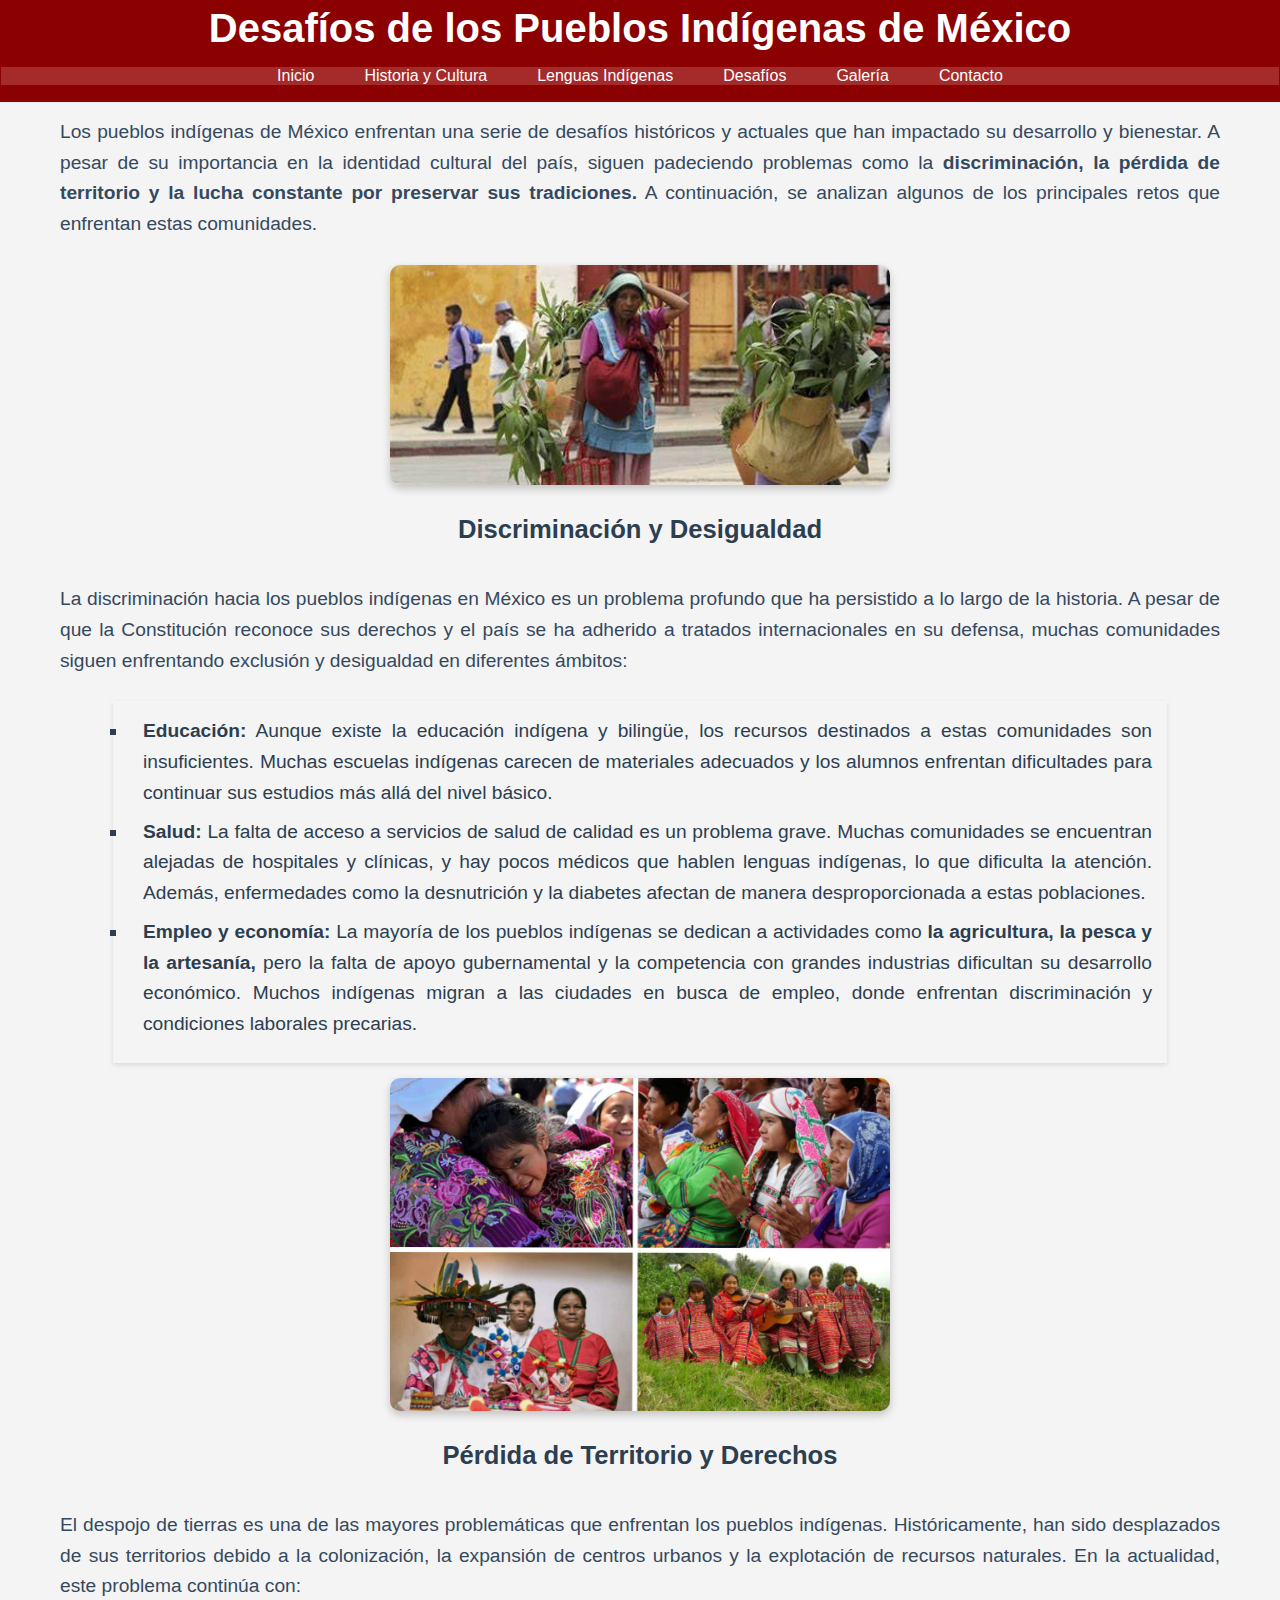
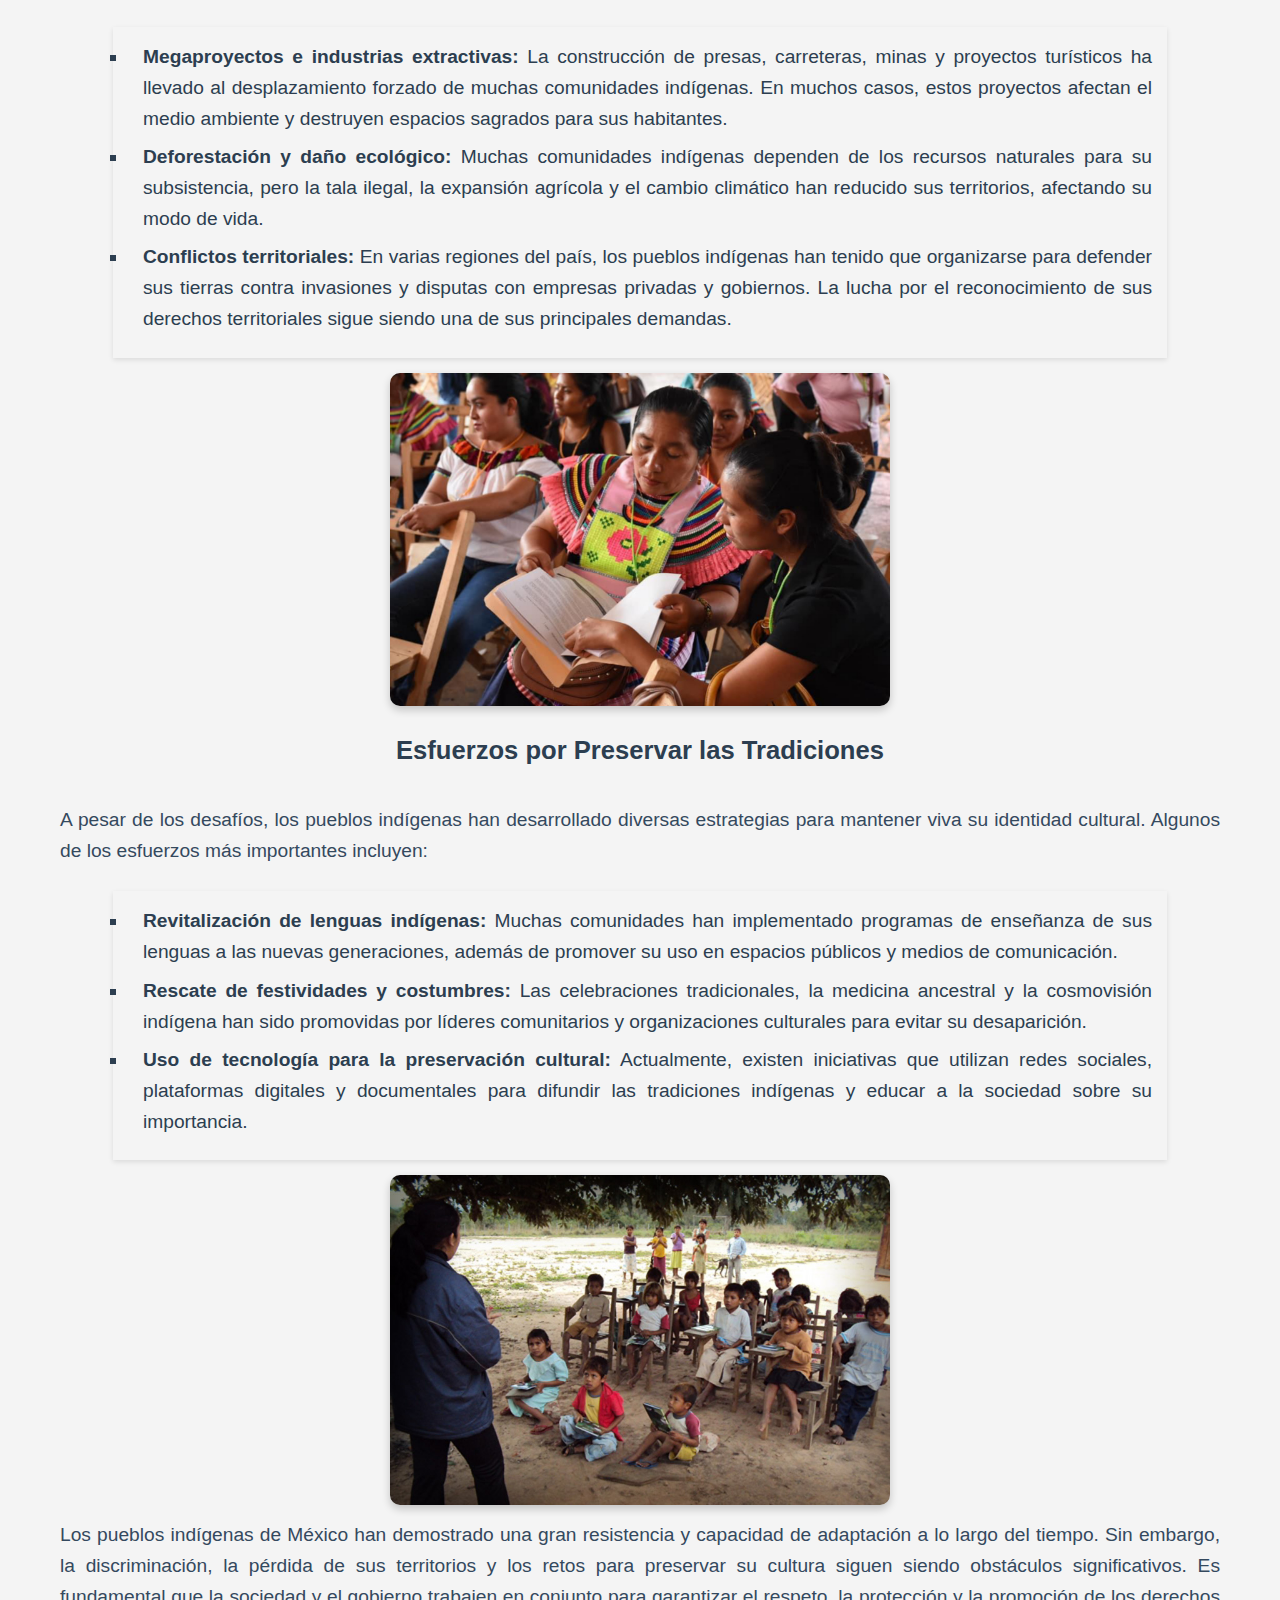
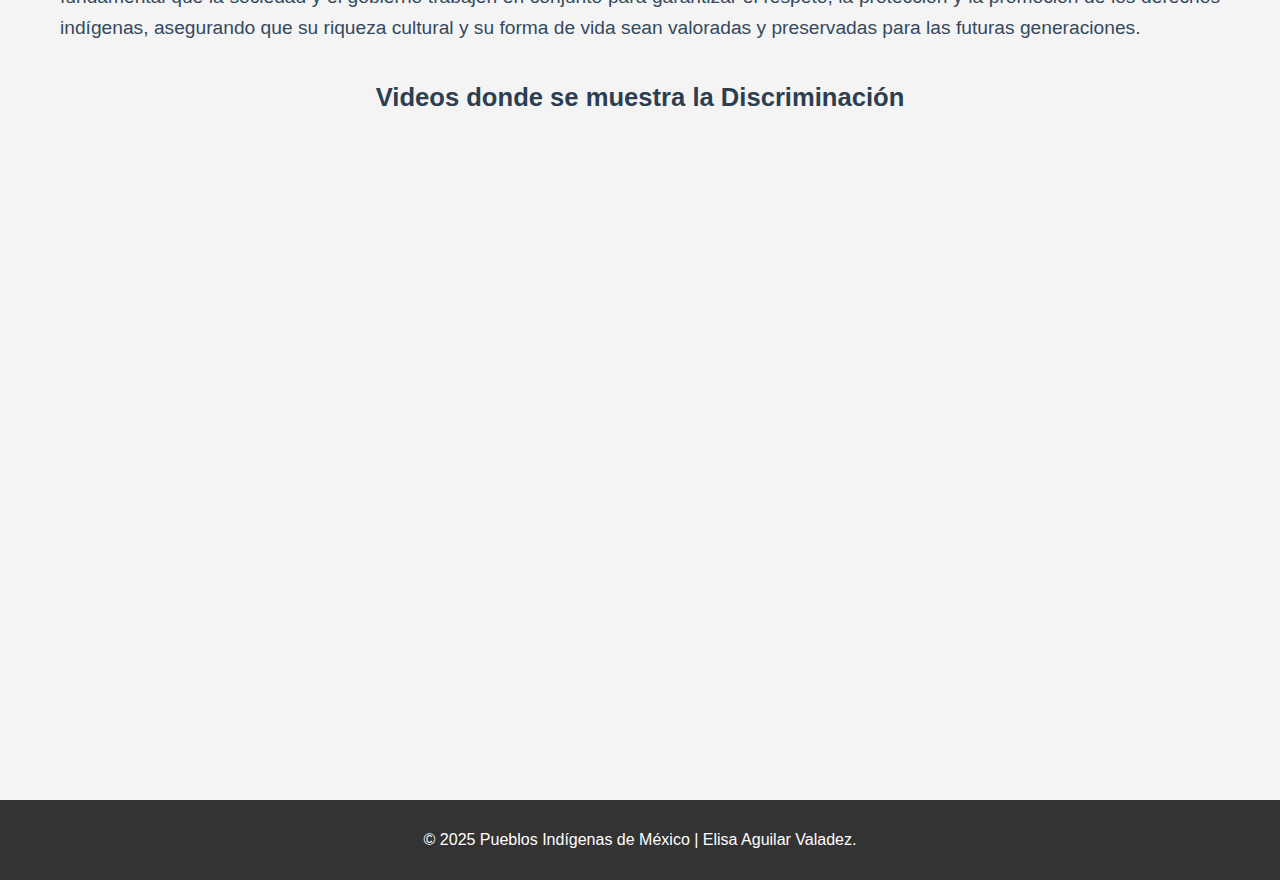
==== desafio.html @ 74c5ba0e "Add files via upload" ====
<!DOCTYPE html>
<html lang="en">
<head>
    <meta charset="UTF-8">
    <meta name="viewport" content="width=device-width, initial-scale=1.0">
    <title>Pueblos Indígenas de México</title>
    <link rel="stylesheet" href="CSS/pueblos.css">
    <link rel="stylesheet" href="CSS/desafio.css">
</head>
<body>
    
    <header><h1>Desafíos de los Pueblos Indígenas de México</h1>
        <nav>
            <ul>
                <!--Menu principal-->
                <li><a href="index.html">Inicio</a></li>
                <li><a href="historia.html">Historia y Cultura</a></li>
                <li><a href="lenguas.html">Lenguas Indígenas</a></li>
                <li><a href="desafio.html">Desafíos</a></li>
                <li><a href="galeria.html">Galería</a></li>
                <li><a href="contacto.html">Contacto</a></li>
            </ul>
        </nav>
    </header>
    <section class="desa">
        <p> Los pueblos indígenas de México enfrentan una serie de desafíos históricos y actuales que han 
            impactado su desarrollo y bienestar. A pesar de su importancia en la identidad cultural del país, 
            siguen padeciendo problemas como la <b>discriminación, la pérdida de territorio y la lucha constante 
            por preservar sus tradiciones.</b> A continuación, se analizan algunos de los principales retos que
            enfrentan estas comunidades.<br></p>

            <img src="img/p1.jpg" alt="desa">

            <h2>Discriminación y Desigualdad</h2>

        <p> La discriminación hacia los pueblos indígenas en México es un problema profundo que ha persistido a 
            lo largo de la historia. A pesar de que la Constitución reconoce sus derechos y el país se ha adherido 
            a tratados internacionales en su defensa, muchas comunidades siguen enfrentando exclusión y desigualdad 
            en diferentes ámbitos:<br> </p>

            <ul>
                <li><b>Educación:</b> Aunque existe la educación indígena y bilingüe, los recursos destinados a estas 
                    comunidades son insuficientes. Muchas escuelas indígenas carecen de materiales adecuados y los 
                    alumnos enfrentan dificultades para continuar sus estudios más allá del nivel básico.</li>
                <li><b>Salud:</b> La falta de acceso a servicios de salud de calidad es un problema grave. 
                    Muchas comunidades se encuentran alejadas de hospitales y clínicas, y hay pocos médicos que 
                    hablen lenguas indígenas, lo que dificulta la atención. Además, enfermedades como la 
                    desnutrición y la diabetes afectan de manera desproporcionada a estas poblaciones.</li>
                <li><b>Empleo y economía:</b> La mayoría de los pueblos indígenas se dedican a actividades como 
                    <b>la agricultura, la pesca y la artesanía,</b> pero la falta de apoyo gubernamental y la 
                    competencia con grandes industrias dificultan su desarrollo económico. Muchos indígenas 
                    migran a las ciudades en busca de empleo, donde enfrentan discriminación y condiciones 
                    laborales precarias.</li>
            </ul>
            <img src="img/p2.jpg" alt="desa">

            <h2>Pérdida de Territorio y Derechos</h2>

            <p> El despojo de tierras es una de las mayores problemáticas que enfrentan los pueblos indígenas. 
                Históricamente, han sido desplazados de sus territorios debido a la colonización, la expansión de 
                centros urbanos y la explotación de recursos naturales. En la actualidad, este problema continúa con:</p>

            <ul>
                <li><b>Megaproyectos e industrias extractivas:</b> La construcción de presas, carreteras, minas y 
                    proyectos turísticos ha llevado al desplazamiento forzado de muchas comunidades indígenas. 
                    En muchos casos, estos proyectos afectan el medio ambiente y destruyen espacios sagrados 
                    para sus habitantes.</li>
                <li><b>Deforestación y daño ecológico:</b> Muchas comunidades indígenas dependen de los recursos 
                    naturales para su subsistencia, pero la tala ilegal, la expansión agrícola y el cambio climático 
                    han reducido sus territorios, afectando su modo de vida.</li>
                <li><b>Conflictos territoriales:</b> En varias regiones del país, los pueblos indígenas han tenido 
                    que organizarse para defender sus tierras contra invasiones y disputas con empresas privadas y 
                    gobiernos. La lucha por el reconocimiento de sus derechos territoriales sigue siendo una de sus 
                    principales demandas.</li>
            </ul>
            <img src="img/p3.jpg" alt="desa">

            <h2>Esfuerzos por Preservar las Tradiciones</h2>
            <p>A pesar de los desafíos, los pueblos indígenas han desarrollado diversas estrategias para mantener 
                viva su identidad cultural. Algunos de los esfuerzos más importantes incluyen:</p>

                <ul>
                    <li><b>Revitalización de lenguas indígenas:</b> Muchas comunidades han implementado programas de 
                        enseñanza de sus lenguas a las nuevas generaciones, además de promover su uso en espacios 
                        públicos y medios de comunicación.</li>
                    <li><b>Rescate de festividades y costumbres:</b> Las celebraciones tradicionales, la medicina 
                        ancestral y la cosmovisión indígena han sido promovidas por líderes comunitarios y 
                        organizaciones culturales para evitar su desaparición.</li>
                    <li><b>Uso de tecnología para la preservación cultural:</b> Actualmente, existen iniciativas que 
                        utilizan redes sociales, plataformas digitales y documentales para difundir las tradiciones 
                        indígenas y educar a la sociedad sobre su importancia.</li>
                </ul>
                <img src="img/p4.jpg" alt="desa">

                <p>Los pueblos indígenas de México han demostrado una gran resistencia y capacidad de adaptación a lo 
                    largo del tiempo. Sin embargo, la discriminación, la pérdida de sus territorios y los retos para 
                    preservar su cultura siguen siendo obstáculos significativos. Es fundamental que la sociedad y el 
                    gobierno trabajen en conjunto para garantizar el respeto, la protección y la promoción de los 
                    derechos indígenas, asegurando que su riqueza cultural y su forma de vida sean valoradas y 
                    preservadas para las futuras generaciones.</p>

                    <h2>Videos donde se muestra la Discriminación</h2>

                    <iframe width="520" height="315" src="https://www.youtube.com/embed/oWVVikvWLcI?si=p69uFl2svA_QIU6K" title="YouTube video player" frameborder="0" allow="accelerometer; autoplay; clipboard-write; encrypted-media; gyroscope; picture-in-picture; web-share" referrerpolicy="strict-origin-when-cross-origin" allowfullscreen></iframe>
                    <iframe width="520" height="315" src="https://www.youtube.com/embed/SRAVGx5Swho?si=bGFqHekCNsuY0m6p" title="YouTube video player" frameborder="0" allow="accelerometer; autoplay; clipboard-write; encrypted-media; gyroscope; picture-in-picture; web-share" referrerpolicy="strict-origin-when-cross-origin" allowfullscreen></iframe>
                    <iframe width="520" height="315" src="https://www.youtube.com/embed/bl9viILCREM?si=0ughED6YugIX1_Kp" title="YouTube video player" frameborder="0" allow="accelerometer; autoplay; clipboard-write; encrypted-media; gyroscope; picture-in-picture; web-share" referrerpolicy="strict-origin-when-cross-origin" allowfullscreen></iframe>
                </section>

    <footer>
        <p>&copy; 2025 Pueblos Indígenas de México | Elisa Aguilar Valadez.</p>
    </footer>

</body>
</html>
---- CSS/pueblos.css ----
/* Estilos generales del cuerpo de la página */
body {
    font-family: Arial, sans-serif; /* Define la fuente del texto */
    margin: 0; /* Elimina el margen exterior */
    padding: 0; /* Elimina el relleno interior */
    background-color: #f4f4f4; /* Establece el color de fondo */
    color: #333; /* Define el color del texto */
    
}
.cursiva{
    font-style: italic; /* Texto en cursiva */
    font-size: 1.2em; /* Define el tamaño de la fuente */
}

/* Estilos para los encabezados */
h1 {
    text-align: center; /* Centra el texto */
    font-size: 2.5em; /* Define el tamaño de la fuente */
    color: white; 
    margin-top: 5px; 
    margin-bottom: 5px;
}

h2 {
    text-align: center;
    color: #2c3e50; 
    font-size: 1.6em; /* Define el tamaño de la fuente */
    margin-top: 5px; /* Añade un margen superior */
    margin-bottom: 0%;
    margin: 30px;
}

/* Estilos para el encabezado */
header {
    background: #8B0000; /* Define el color de fondo */
    color: white; 
    text-align: center; 
    padding: 1px; /* Añade un espacio interno */
}

/* Estilos para la barra de navegación */
nav ul {
    display: flex; /* Usa flexbox para alinear los elementos */
    justify-content: center; /* Centra los elementos de la lista */
    list-style: none; /* Elimina los estilos de lista */
    padding: 0; /* Elimina el relleno */
    background: #A52A2A; /* Define el color de fondo */
}

nav ul li {
    margin: 0 20px; /* Agrega un margen entre los elementos */
}

nav ul li a {
    color: white; 
    text-decoration: none; /* Elimina el subrayado del enlace */
    padding: 5px; 
}

nav ul li a:hover {
    background: #800000; /* Cambia el color de fondo al pasar el cursor */
}

/* Estilos para la imagen de introducción */
.intro img {
    display: block; /* Hace que la imagen sea un bloque */
    height: 600px;  /* Define la altura de la imagen */
    width: 90%;    /* Establece el ancho al 100% */
    border-radius: 10px; /* Redondea las esquinas */
    box-shadow: 0px 4px 8px rgba(0, 0, 0, 0.2); /* Agrega una sombra */
    margin: 0 auto; /* Centra la imagen */
    margin-top: 15px;
   
}
.mapa {
    width: 100%;
    max-width: 600px; /* Ajusta el tamaño del mapa */
    display: block;
    margin: 0 auto;
}

.intro p{
    font-family: Arial, sans-serif; /* Define la fuente del texto */
    text-align: justify; /* Justifica el texto */
    color: #34495e; /* Define el color del texto */
    font-size: 1.2em; /* Define el tamaño de la fuente */
    margin: 50px; /* Agrega margen */
    margin-top: 5px;
    margin-bottom: 15px;
    line-height: 1.6; /* Ajusta la altura de línea */
    padding: 10px; /* Agrega espacio interno */
}

/* Sección de destacados */
.destacados {
    text-align: center; /* Centra el texto */
    padding: 20px; /* Agrega espacio interno */
    margin: 20px;
    margin-bottom: 0%;
}

.destacados .grid {
    display: flex; /* Usa flexbox */
    justify-content: center; /* Centra los elementos */
    flex-wrap: wrap; /* Permite que los elementos se envuelvan en varias líneas */
}

.destacados a {
    text-decoration: none; /* Elimina el subrayado */
    background: #8B0000; /* Define el color de fondo */
    color: white; /* Establece el color del texto */
    padding: 15px; /* Agrega relleno */
    margin: 10px; /* Agrega margen alrededor del botón */
    border-radius: 5px; /* Redondea las esquinas */
}

/* Estilos para el pie de página */
footer {
    text-align: center; /* Centra el texto */
    padding: 15px; /* Agrega espacio interno */
    background: #333; /* Define el color de fondo */
    color: white; /* Establece el color del texto */
    margin-top: 20px; /* Agrega margen superior */
}
---- CSS/desafio.css ----
/* Estilos para la sección de problemas */

.desa p {
    font-family: Arial, sans-serif; /* Define la fuente del texto */
    text-align: justify; /* Justifica el texto */
    color: #34495e; /* Define el color del texto */
    font-size: 1.2em; /* Define el tamaño de la fuente */
    margin: 50px; /* Agrega margen */
    margin-top: 5px;
    margin-bottom: 15px;
    line-height: 1.6; /* Ajusta la altura de línea */
    padding: 10px; /* Agrega espacio interno */   
}

.desa img {
    display: block; /* Hace que la imagen sea un bloque */
    width: 80%; /* Ajusta el ancho */
    max-width: 500px; /* Define el tamaño máximo */
    border-radius: 10px; /* Redondea las esquinas */
    box-shadow: 0px 4px 8px rgba(0, 0, 0, 0.2); /* Agrega una sombra */
    margin: 0 auto; /* Centra la imagen */
    margin-top: 15px;
}

.desa ul {
    font-family: Arial, sans-serif; /* Fuente */
    text-align: justify; /* Mejor alineación para listas */
    color: #2c3e50; /* Color más oscuro para mejor contraste */
    font-size: 1.2em; /* Ajusta ligeramente el tamaño */
    margin: 10px auto; /* Reduce el margen lateral y lo centra */
    padding: 15px; /* Agrega más espacio interno *
    border-radius: 8px; /* Bordes redondeados */
    box-shadow: 0 2px 5px rgba(0, 0, 0, 0.1); /* Sombra ligera */
    width: 80%; /* Controla el ancho */
    line-height: 1.6; /
}

/* Estilos para los elementos de la lista */
.desa ul li {
    margin-bottom: 8px; /* Espaciado entre elementos */
    padding-left: 15px; /* Desplazamiento para alineación */
    list-style: square; /* Cambia el tipo de viñeta */
}
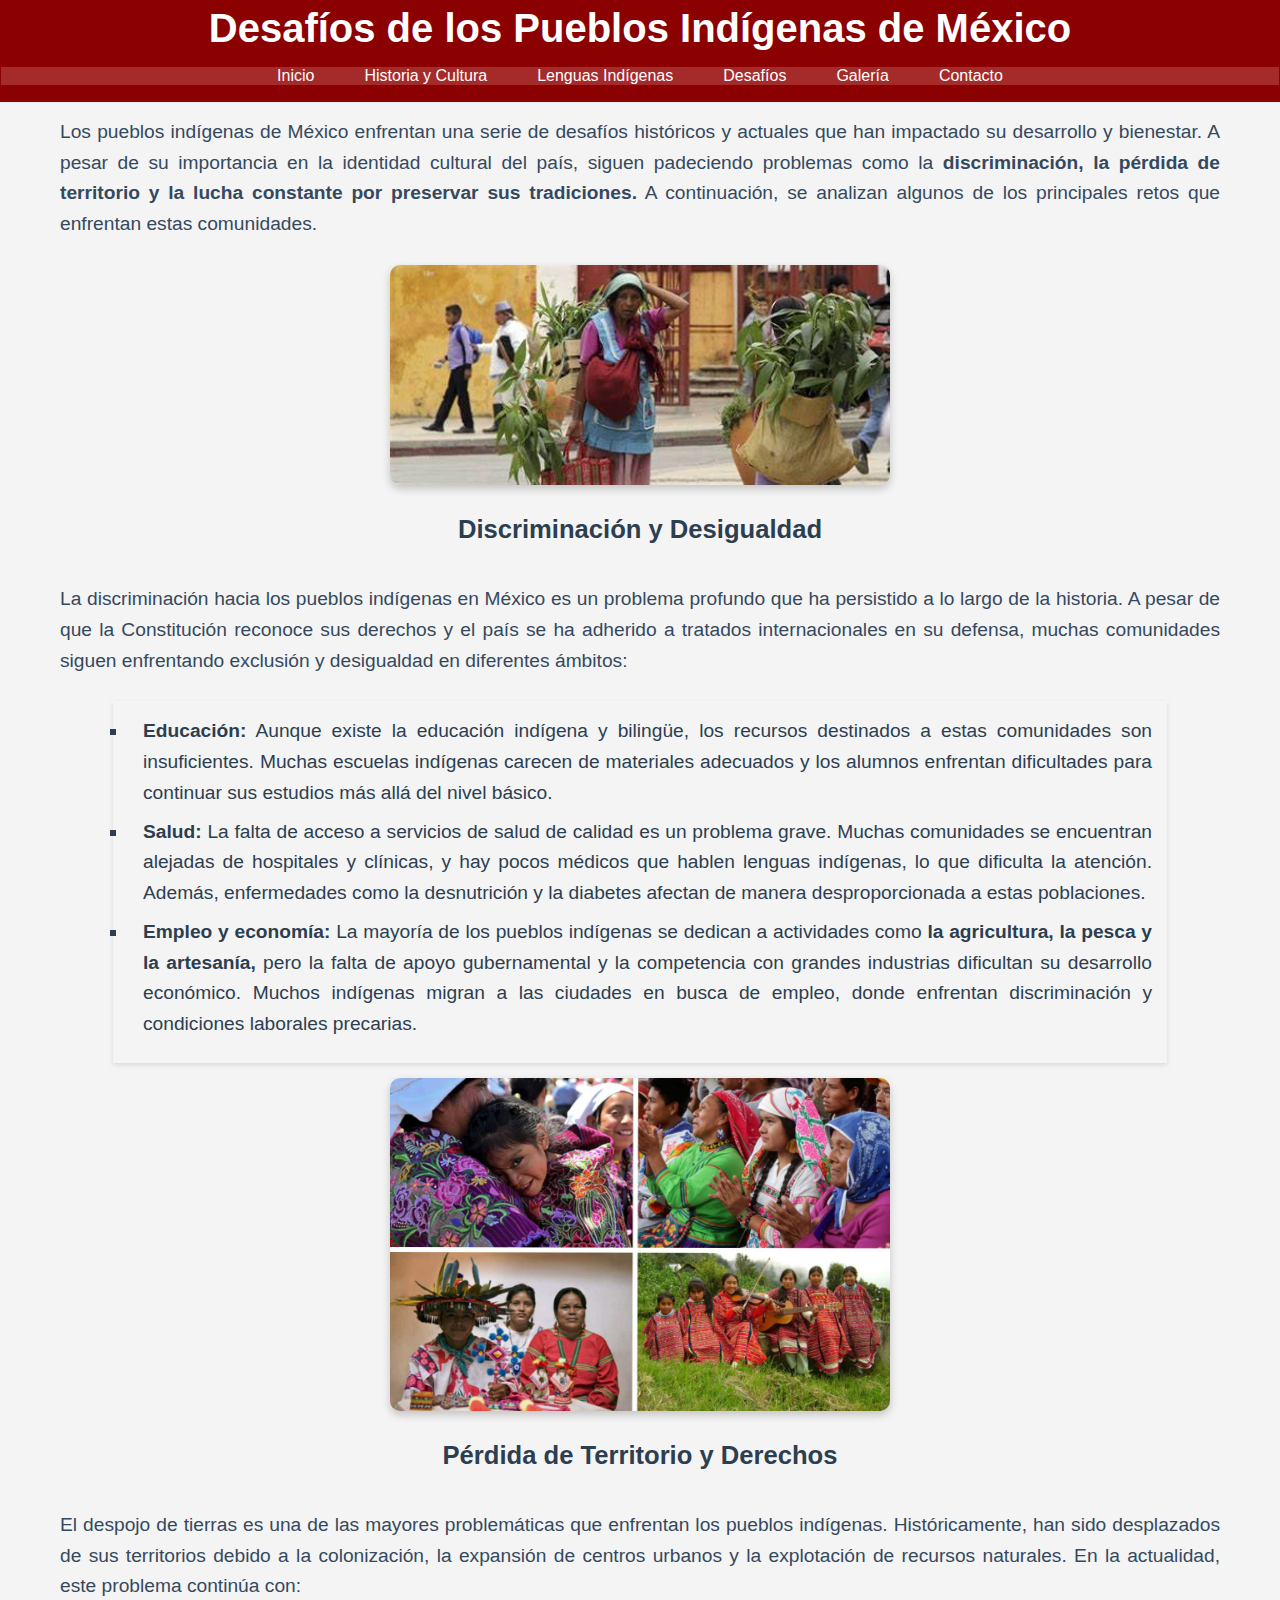
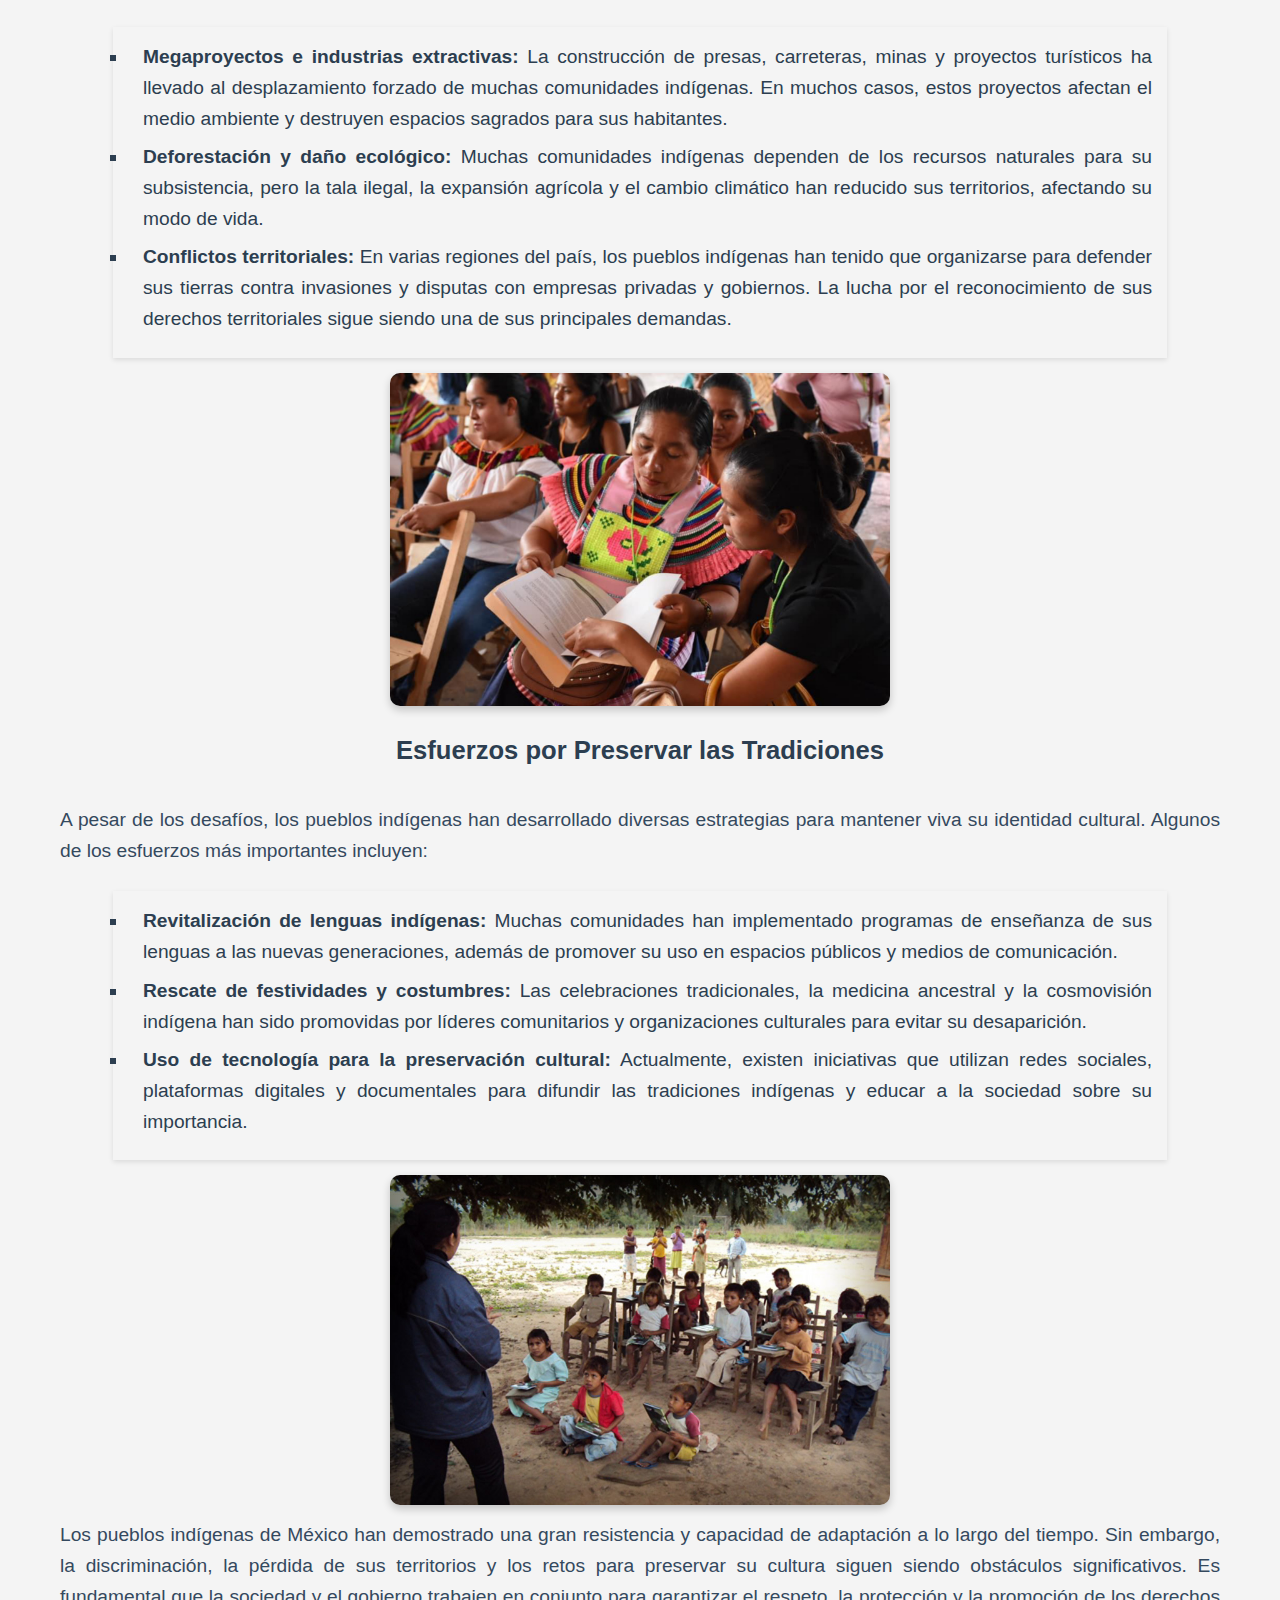
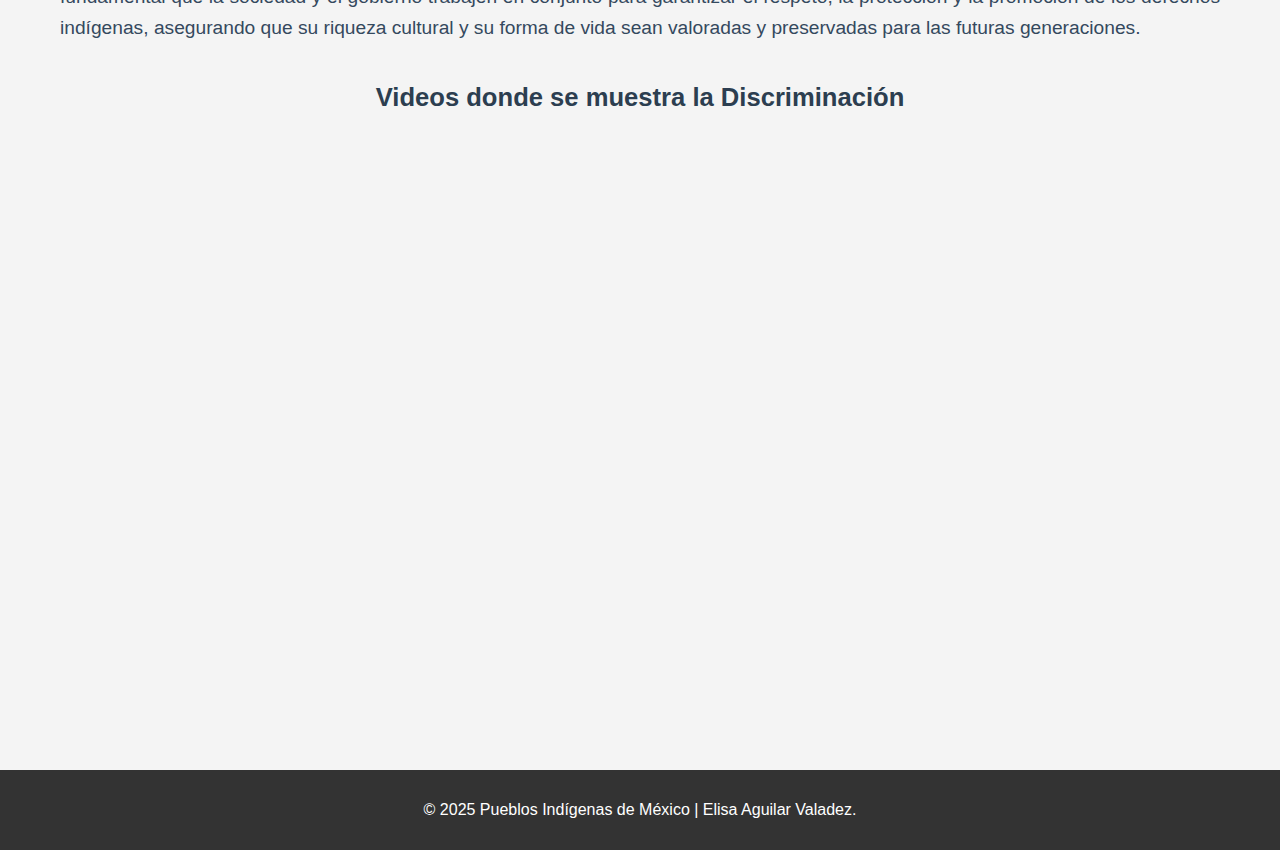
==== commit 91fd249b: "Update desafio.html" ====
--- a/desafio.html
+++ b/desafio.html
@@ -101,9 +101,9 @@
 
                     <h2>Videos donde se muestra la Discriminación</h2>
 
-                    <iframe width="520" height="315" src="https://www.youtube.com/embed/oWVVikvWLcI?si=p69uFl2svA_QIU6K" title="YouTube video player" frameborder="0" allow="accelerometer; autoplay; clipboard-write; encrypted-media; gyroscope; picture-in-picture; web-share" referrerpolicy="strict-origin-when-cross-origin" allowfullscreen></iframe>
-                    <iframe width="520" height="315" src="https://www.youtube.com/embed/SRAVGx5Swho?si=bGFqHekCNsuY0m6p" title="YouTube video player" frameborder="0" allow="accelerometer; autoplay; clipboard-write; encrypted-media; gyroscope; picture-in-picture; web-share" referrerpolicy="strict-origin-when-cross-origin" allowfullscreen></iframe>
-                    <iframe width="520" height="315" src="https://www.youtube.com/embed/bl9viILCREM?si=0ughED6YugIX1_Kp" title="YouTube video player" frameborder="0" allow="accelerometer; autoplay; clipboard-write; encrypted-media; gyroscope; picture-in-picture; web-share" referrerpolicy="strict-origin-when-cross-origin" allowfullscreen></iframe>
+                    <iframe width="500" height="300" src="https://www.youtube.com/embed/oWVVikvWLcI?si=p69uFl2svA_QIU6K" title="YouTube video player" frameborder="0" allow="accelerometer; autoplay; clipboard-write; encrypted-media; gyroscope; picture-in-picture; web-share" referrerpolicy="strict-origin-when-cross-origin" allowfullscreen></iframe>
+                    <iframe width="500" height="300" src="https://www.youtube.com/embed/SRAVGx5Swho?si=bGFqHekCNsuY0m6p" title="YouTube video player" frameborder="0" allow="accelerometer; autoplay; clipboard-write; encrypted-media; gyroscope; picture-in-picture; web-share" referrerpolicy="strict-origin-when-cross-origin" allowfullscreen></iframe>
+                    <iframe width="500" height="300" src="https://www.youtube.com/embed/bl9viILCREM?si=0ughED6YugIX1_Kp" title="YouTube video player" frameborder="0" allow="accelerometer; autoplay; clipboard-write; encrypted-media; gyroscope; picture-in-picture; web-share" referrerpolicy="strict-origin-when-cross-origin" allowfullscreen></iframe>
                 </section>
 
     <footer>
@@ -111,4 +111,4 @@
     </footer>
 
 </body>
-</html>+</html>
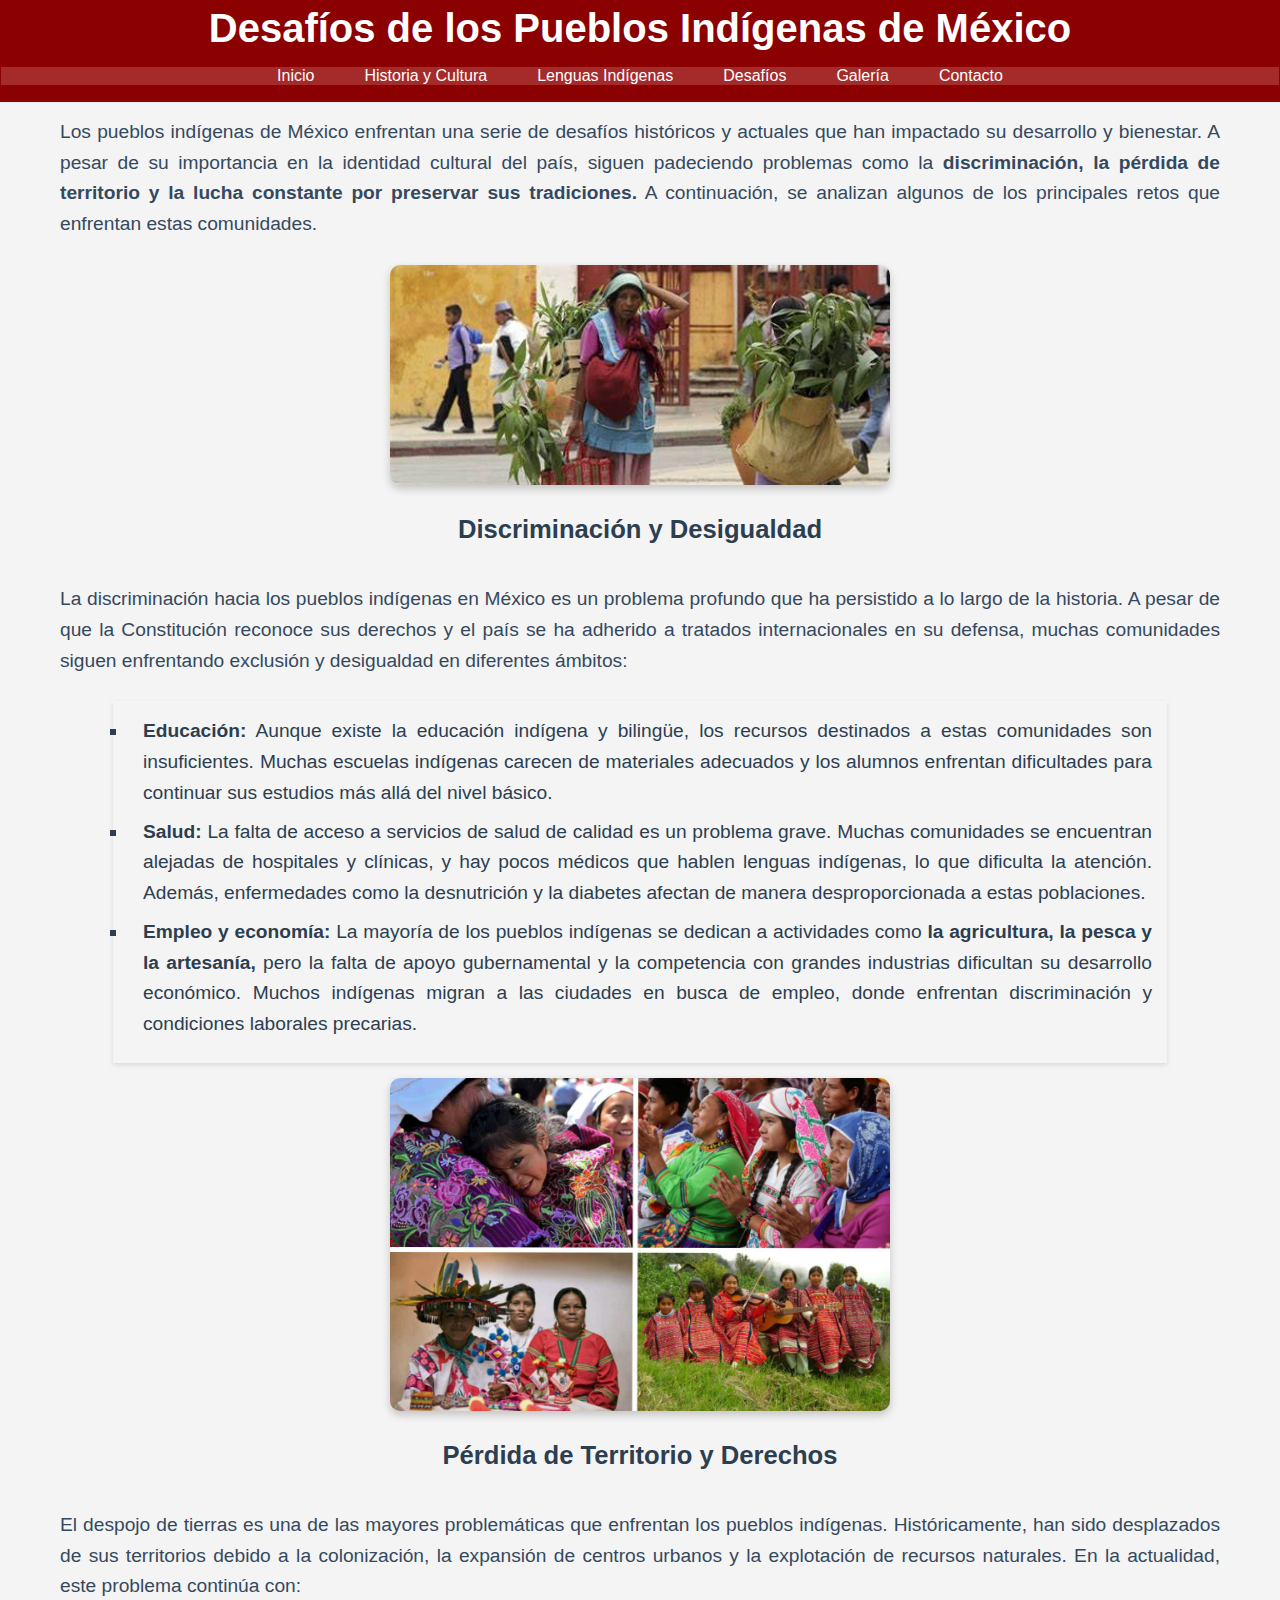
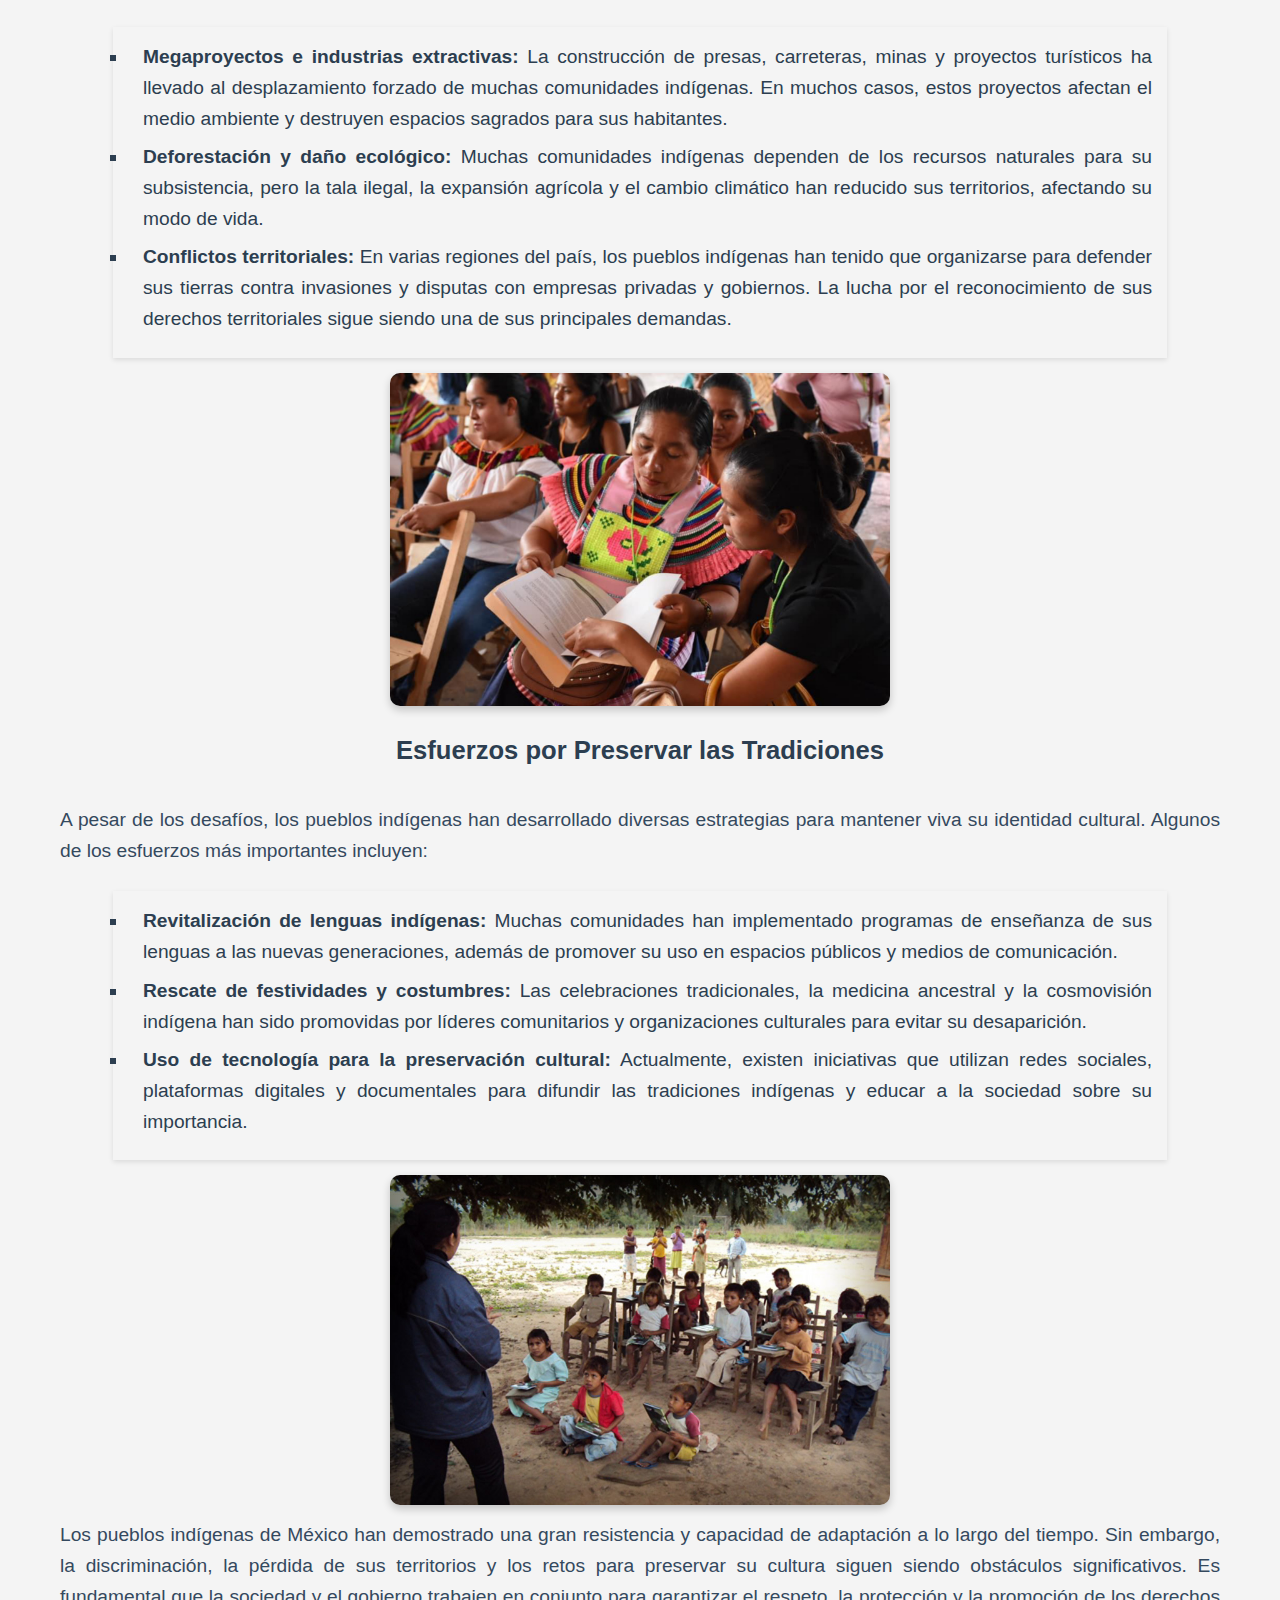
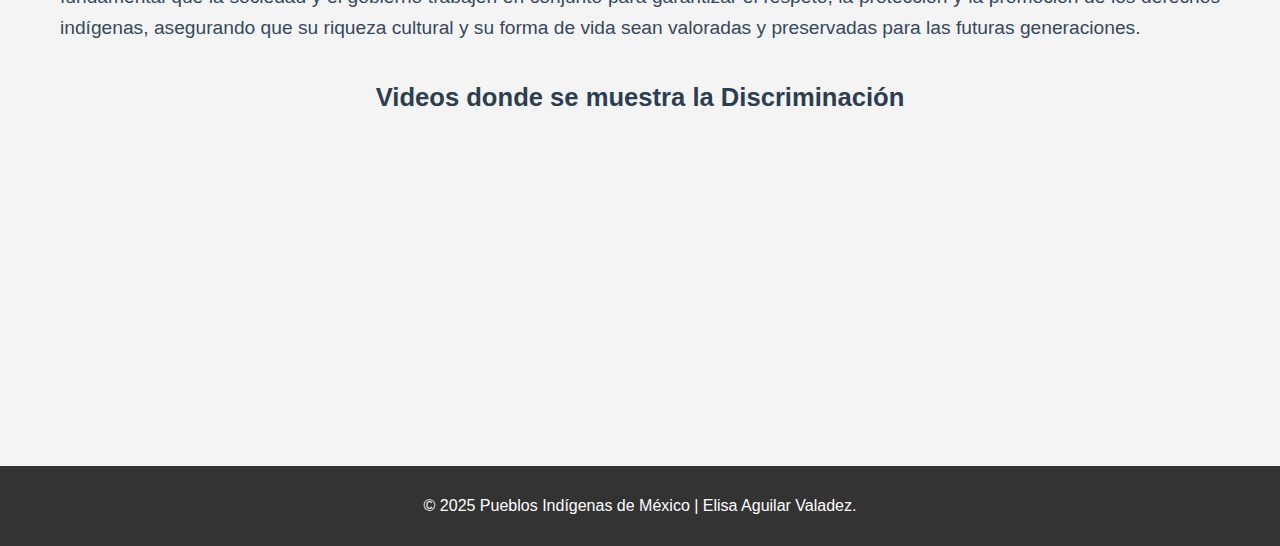
==== commit c585cb3b: "Update desafio.html" ====
--- a/desafio.html
+++ b/desafio.html
@@ -101,9 +101,9 @@
 
                     <h2>Videos donde se muestra la Discriminación</h2>
 
-                    <iframe width="500" height="300" src="https://www.youtube.com/embed/oWVVikvWLcI?si=p69uFl2svA_QIU6K" title="YouTube video player" frameborder="0" allow="accelerometer; autoplay; clipboard-write; encrypted-media; gyroscope; picture-in-picture; web-share" referrerpolicy="strict-origin-when-cross-origin" allowfullscreen></iframe>
-                    <iframe width="500" height="300" src="https://www.youtube.com/embed/SRAVGx5Swho?si=bGFqHekCNsuY0m6p" title="YouTube video player" frameborder="0" allow="accelerometer; autoplay; clipboard-write; encrypted-media; gyroscope; picture-in-picture; web-share" referrerpolicy="strict-origin-when-cross-origin" allowfullscreen></iframe>
-                    <iframe width="500" height="300" src="https://www.youtube.com/embed/bl9viILCREM?si=0ughED6YugIX1_Kp" title="YouTube video player" frameborder="0" allow="accelerometer; autoplay; clipboard-write; encrypted-media; gyroscope; picture-in-picture; web-share" referrerpolicy="strict-origin-when-cross-origin" allowfullscreen></iframe>
+                    <iframe width="30%" height="300" src="https://www.youtube.com/embed/oWVVikvWLcI?si=p69uFl2svA_QIU6K" title="YouTube video player" frameborder="0" allow="accelerometer; autoplay; clipboard-write; encrypted-media; gyroscope; picture-in-picture; web-share" referrerpolicy="strict-origin-when-cross-origin" allowfullscreen></iframe>
+                    <iframe width="30%" height="300" src="https://www.youtube.com/embed/SRAVGx5Swho?si=bGFqHekCNsuY0m6p" title="YouTube video player" frameborder="0" allow="accelerometer; autoplay; clipboard-write; encrypted-media; gyroscope; picture-in-picture; web-share" referrerpolicy="strict-origin-when-cross-origin" allowfullscreen></iframe>
+                    <iframe width="30%" height="300" src="https://www.youtube.com/embed/bl9viILCREM?si=0ughED6YugIX1_Kp" title="YouTube video player" frameborder="0" allow="accelerometer; autoplay; clipboard-write; encrypted-media; gyroscope; picture-in-picture; web-share" referrerpolicy="strict-origin-when-cross-origin" allowfullscreen></iframe>
                 </section>
 
     <footer>
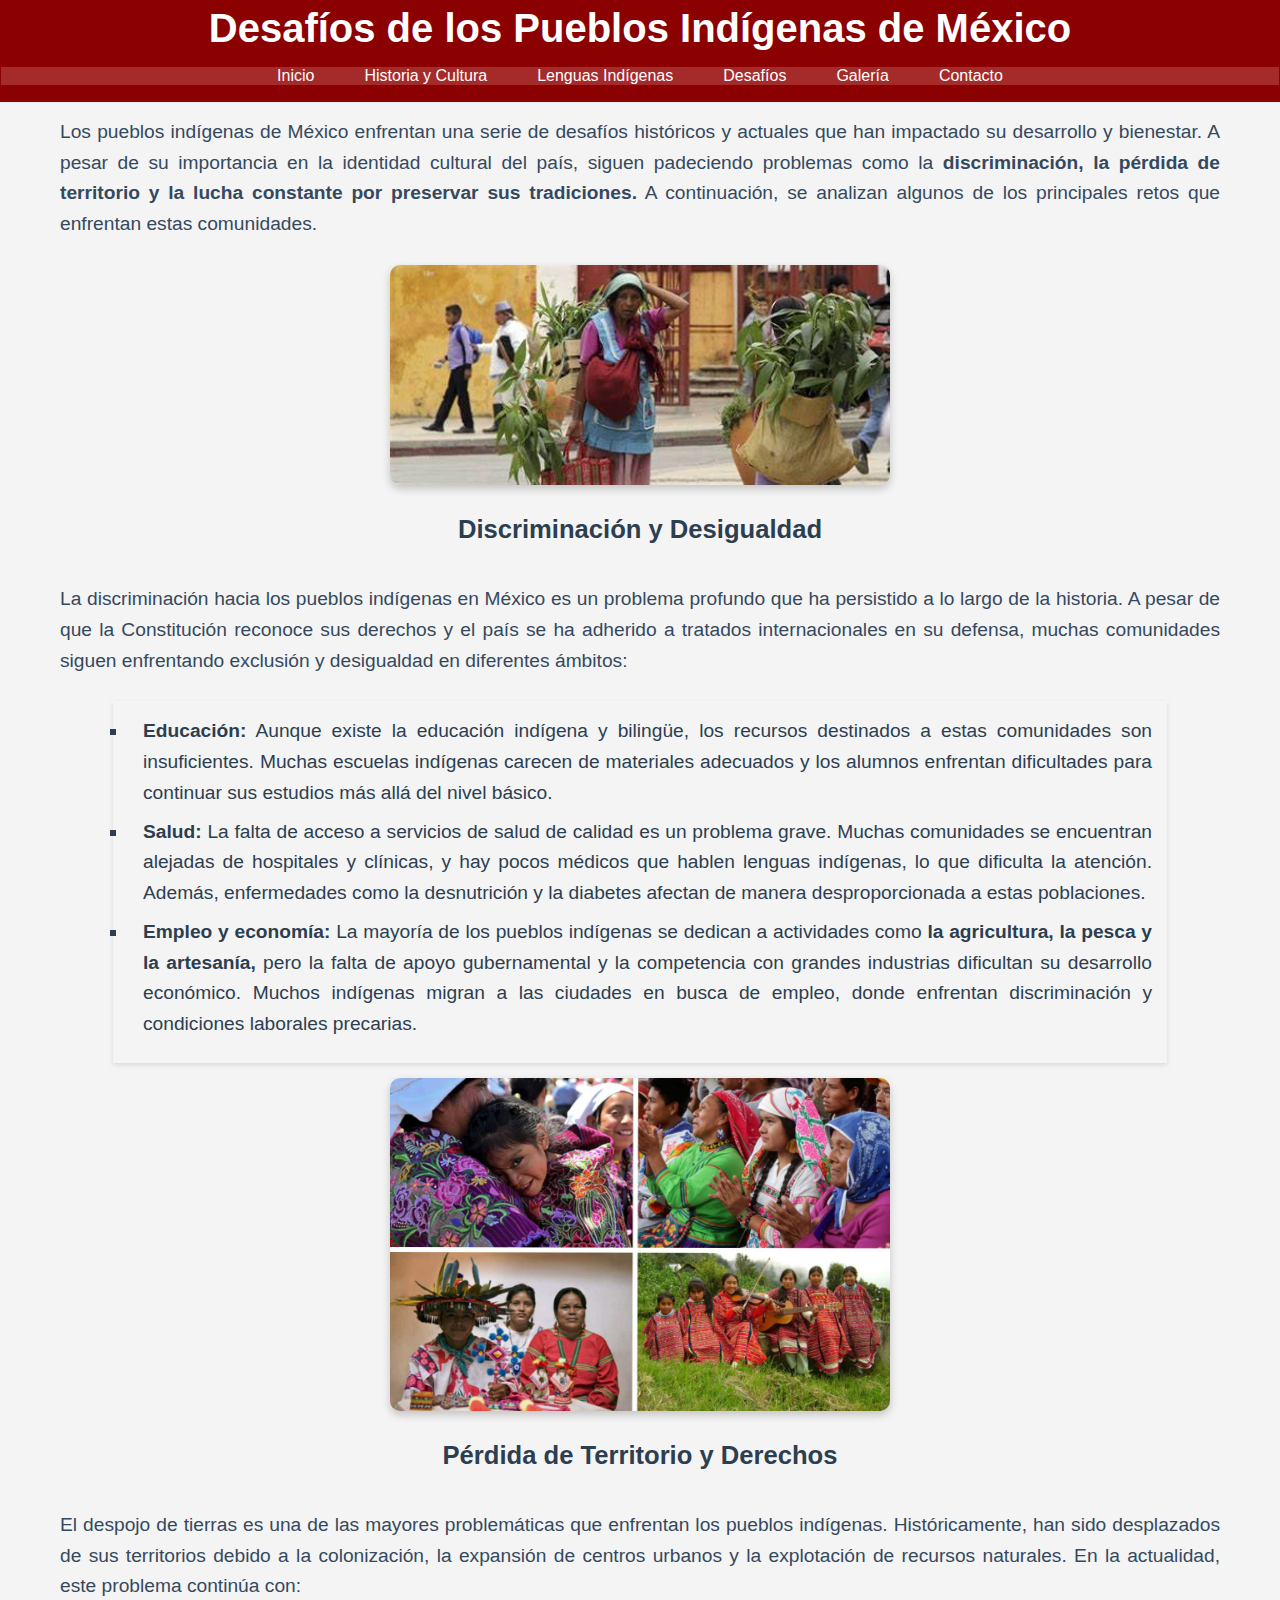
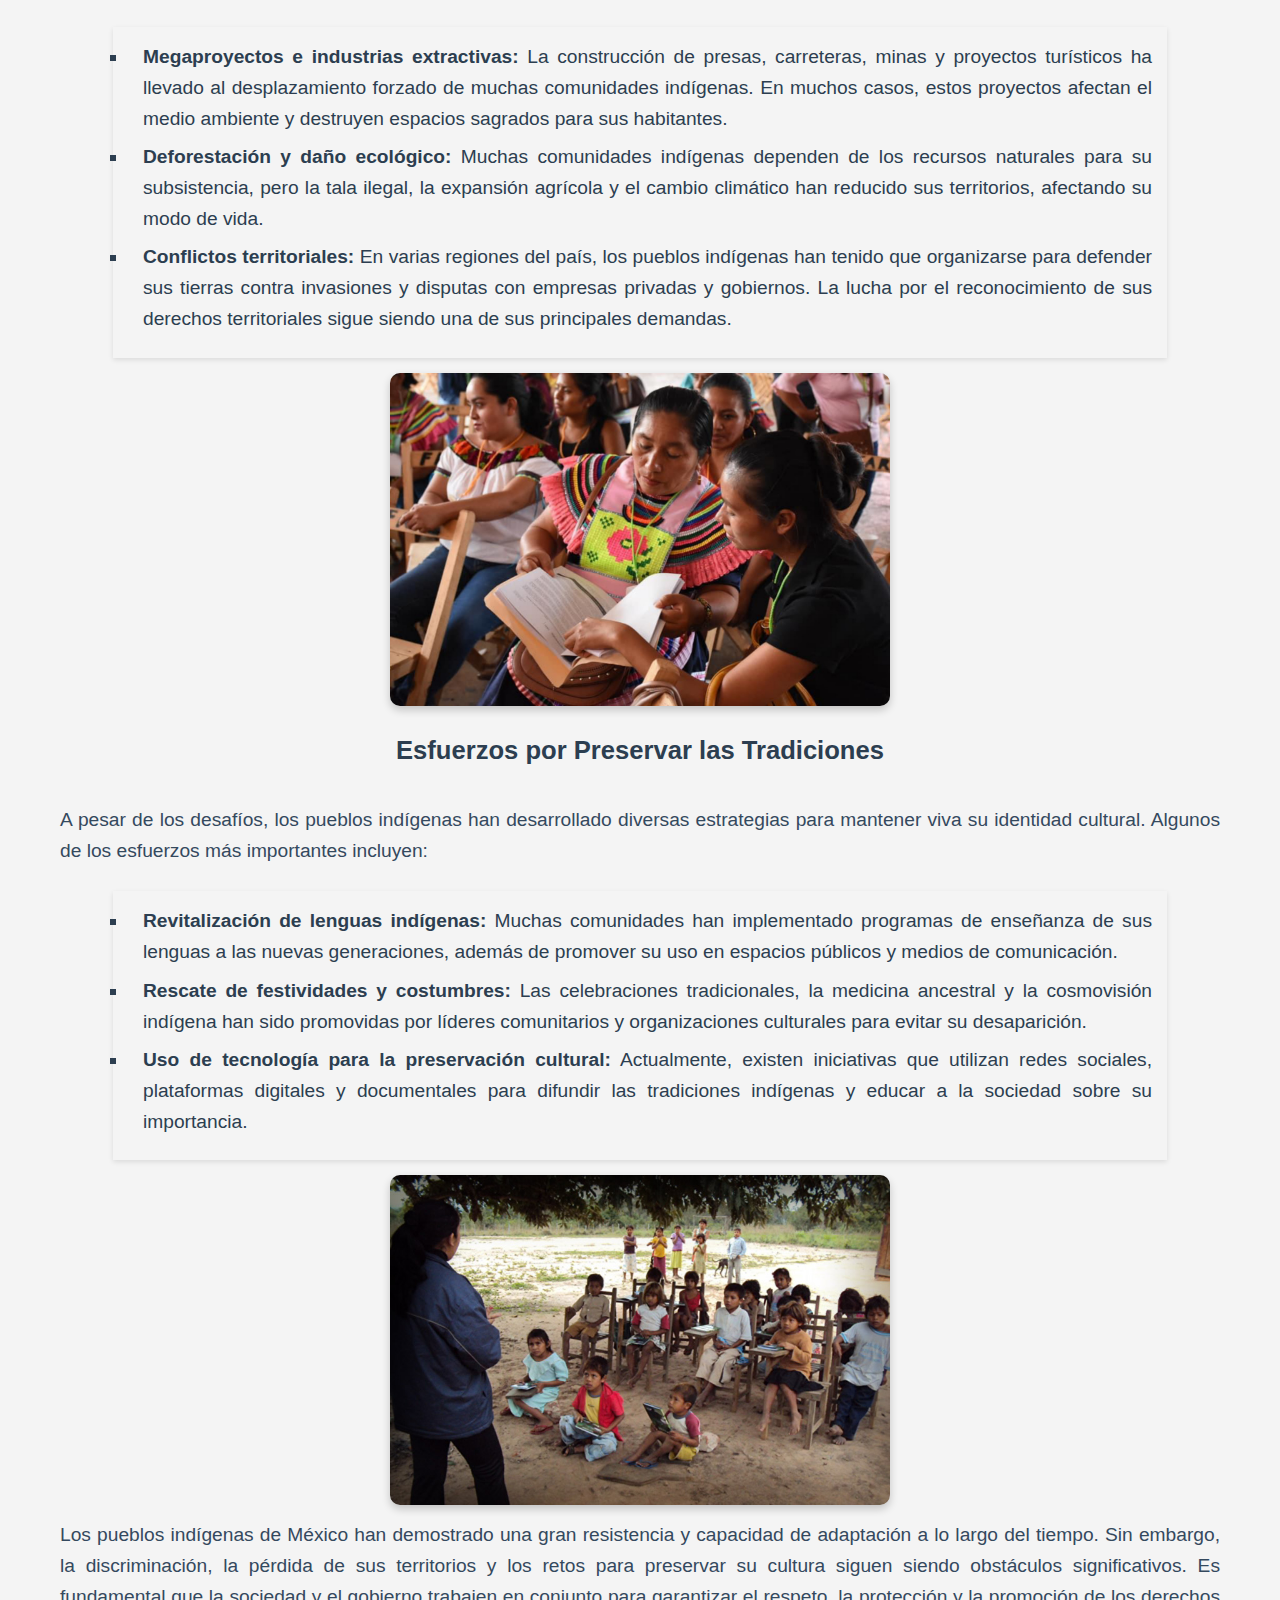
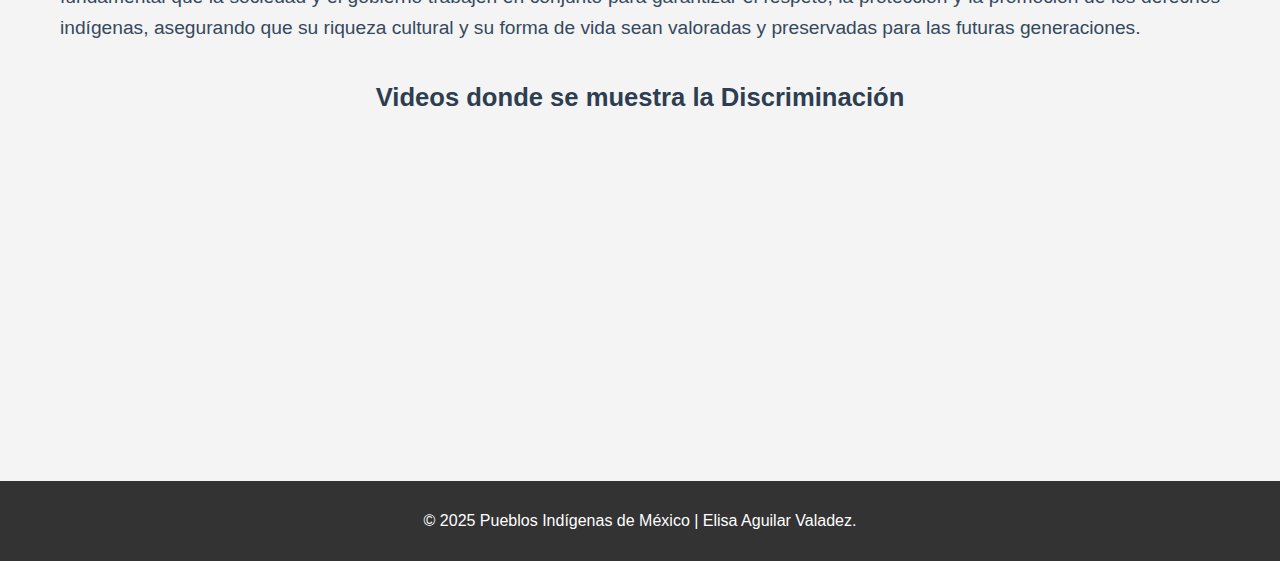
==== commit 8a46f9c7: "Add files via upload" ====
--- a/desafio.html
+++ b/desafio.html
@@ -101,9 +101,9 @@
 
                     <h2>Videos donde se muestra la Discriminación</h2>
 
-                    <iframe width="30%" height="300" src="https://www.youtube.com/embed/oWVVikvWLcI?si=p69uFl2svA_QIU6K" title="YouTube video player" frameborder="0" allow="accelerometer; autoplay; clipboard-write; encrypted-media; gyroscope; picture-in-picture; web-share" referrerpolicy="strict-origin-when-cross-origin" allowfullscreen></iframe>
-                    <iframe width="30%" height="300" src="https://www.youtube.com/embed/SRAVGx5Swho?si=bGFqHekCNsuY0m6p" title="YouTube video player" frameborder="0" allow="accelerometer; autoplay; clipboard-write; encrypted-media; gyroscope; picture-in-picture; web-share" referrerpolicy="strict-origin-when-cross-origin" allowfullscreen></iframe>
-                    <iframe width="30%" height="300" src="https://www.youtube.com/embed/bl9viILCREM?si=0ughED6YugIX1_Kp" title="YouTube video player" frameborder="0" allow="accelerometer; autoplay; clipboard-write; encrypted-media; gyroscope; picture-in-picture; web-share" referrerpolicy="strict-origin-when-cross-origin" allowfullscreen></iframe>
+                    <iframe width="33%" height="315" src="https://www.youtube.com/embed/oWVVikvWLcI?si=p69uFl2svA_QIU6K" title="YouTube video player" frameborder="0" allow="accelerometer; autoplay; clipboard-write; encrypted-media; gyroscope; picture-in-picture; web-share" referrerpolicy="strict-origin-when-cross-origin" allowfullscreen></iframe>
+                    <iframe width="33%" height="315" src="https://www.youtube.com/embed/SRAVGx5Swho?si=bGFqHekCNsuY0m6p" title="YouTube video player" frameborder="0" allow="accelerometer; autoplay; clipboard-write; encrypted-media; gyroscope; picture-in-picture; web-share" referrerpolicy="strict-origin-when-cross-origin" allowfullscreen></iframe>
+                    <iframe width="33%" height="315" src="https://www.youtube.com/embed/bl9viILCREM?si=0ughED6YugIX1_Kp" title="YouTube video player" frameborder="0" allow="accelerometer; autoplay; clipboard-write; encrypted-media; gyroscope; picture-in-picture; web-share" referrerpolicy="strict-origin-when-cross-origin" allowfullscreen></iframe>
                 </section>
 
     <footer>
@@ -111,4 +111,4 @@
     </footer>
 
 </body>
-</html>
+</html>--- a/CSS/pueblos.css
+++ b/CSS/pueblos.css
@@ -64,7 +64,7 @@
 /* Estilos para la imagen de introducción */
 .intro img {
     display: block; /* Hace que la imagen sea un bloque */
-    height: 600px;  /* Define la altura de la imagen */
+    height: 500px;  /* Define la altura de la imagen */
     width: 90%;    /* Establece el ancho al 100% */
     border-radius: 10px; /* Redondea las esquinas */
     box-shadow: 0px 4px 8px rgba(0, 0, 0, 0.2); /* Agrega una sombra */
@@ -74,7 +74,7 @@
 }
 .mapa {
     width: 100%;
-    max-width: 600px; /* Ajusta el tamaño del mapa */
+    max-width: 450px; /* Ajusta el tamaño del mapa */
     display: block;
     margin: 0 auto;
 }
